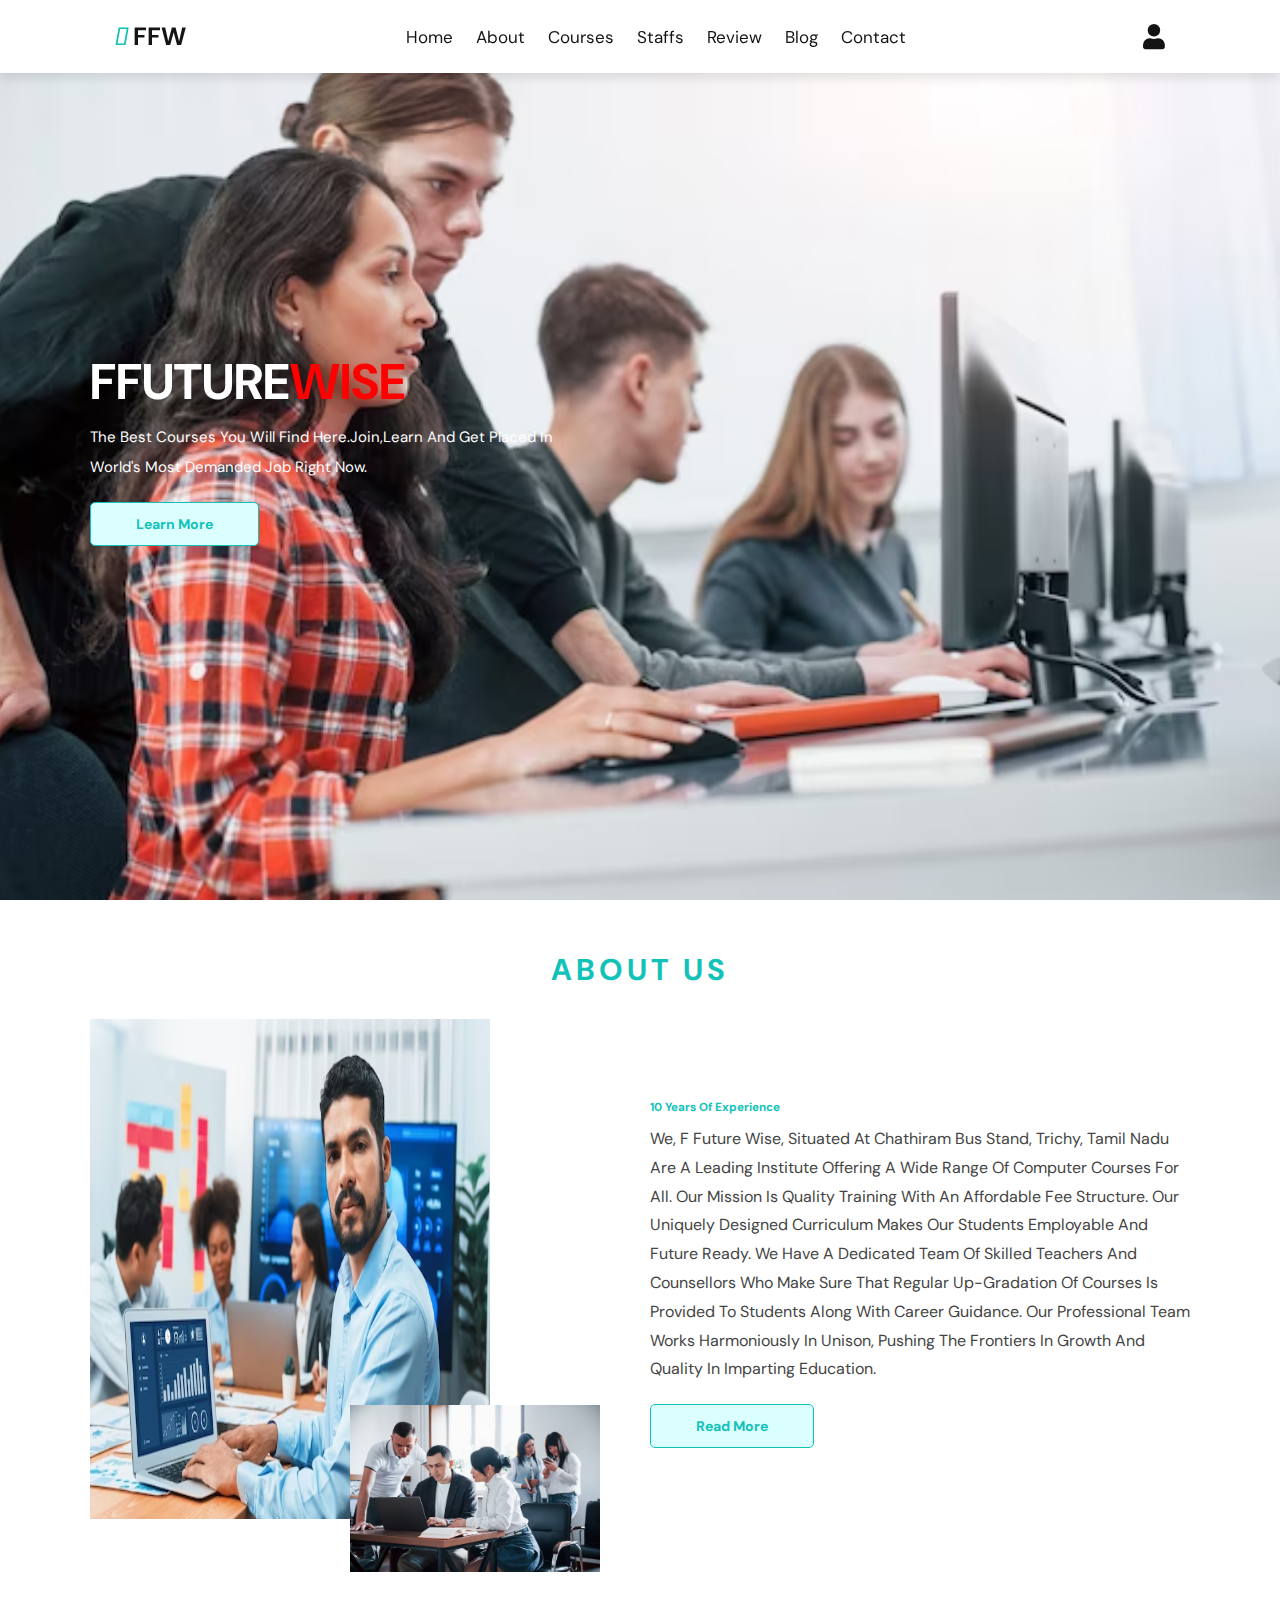
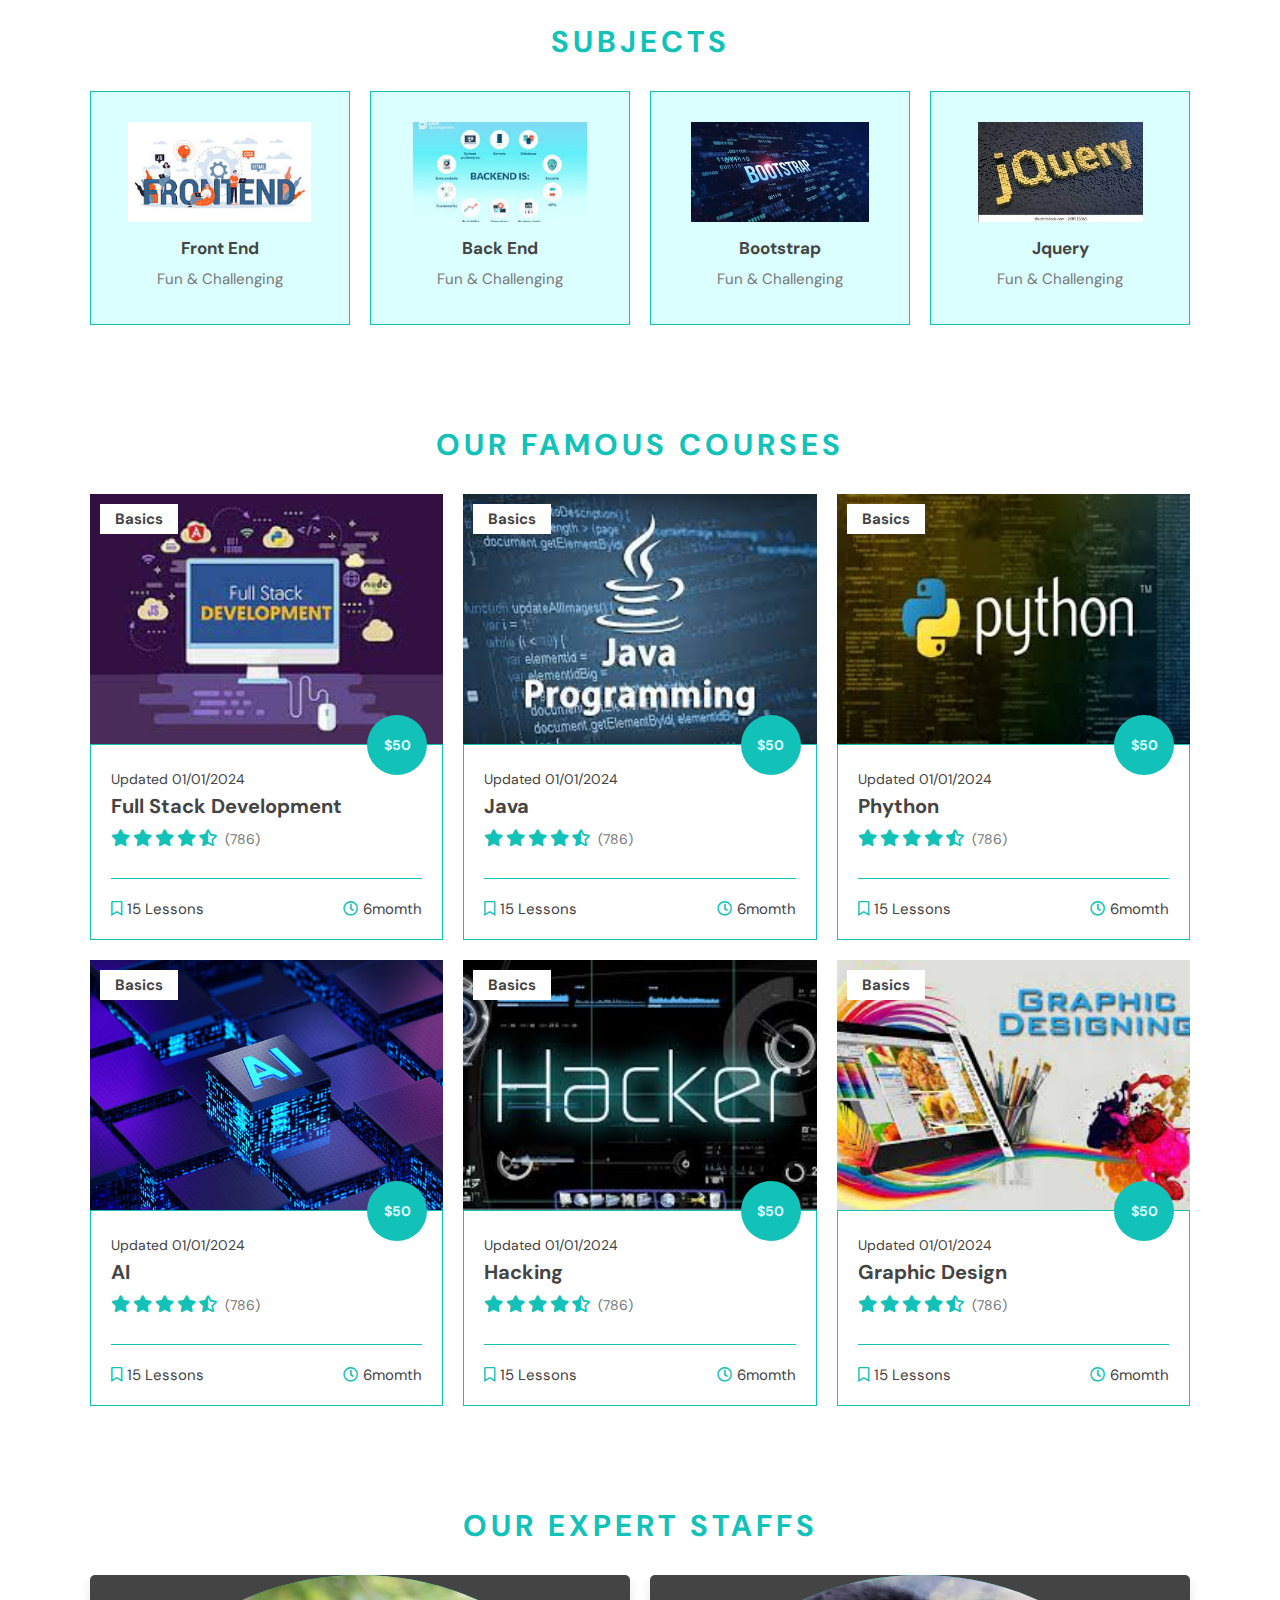
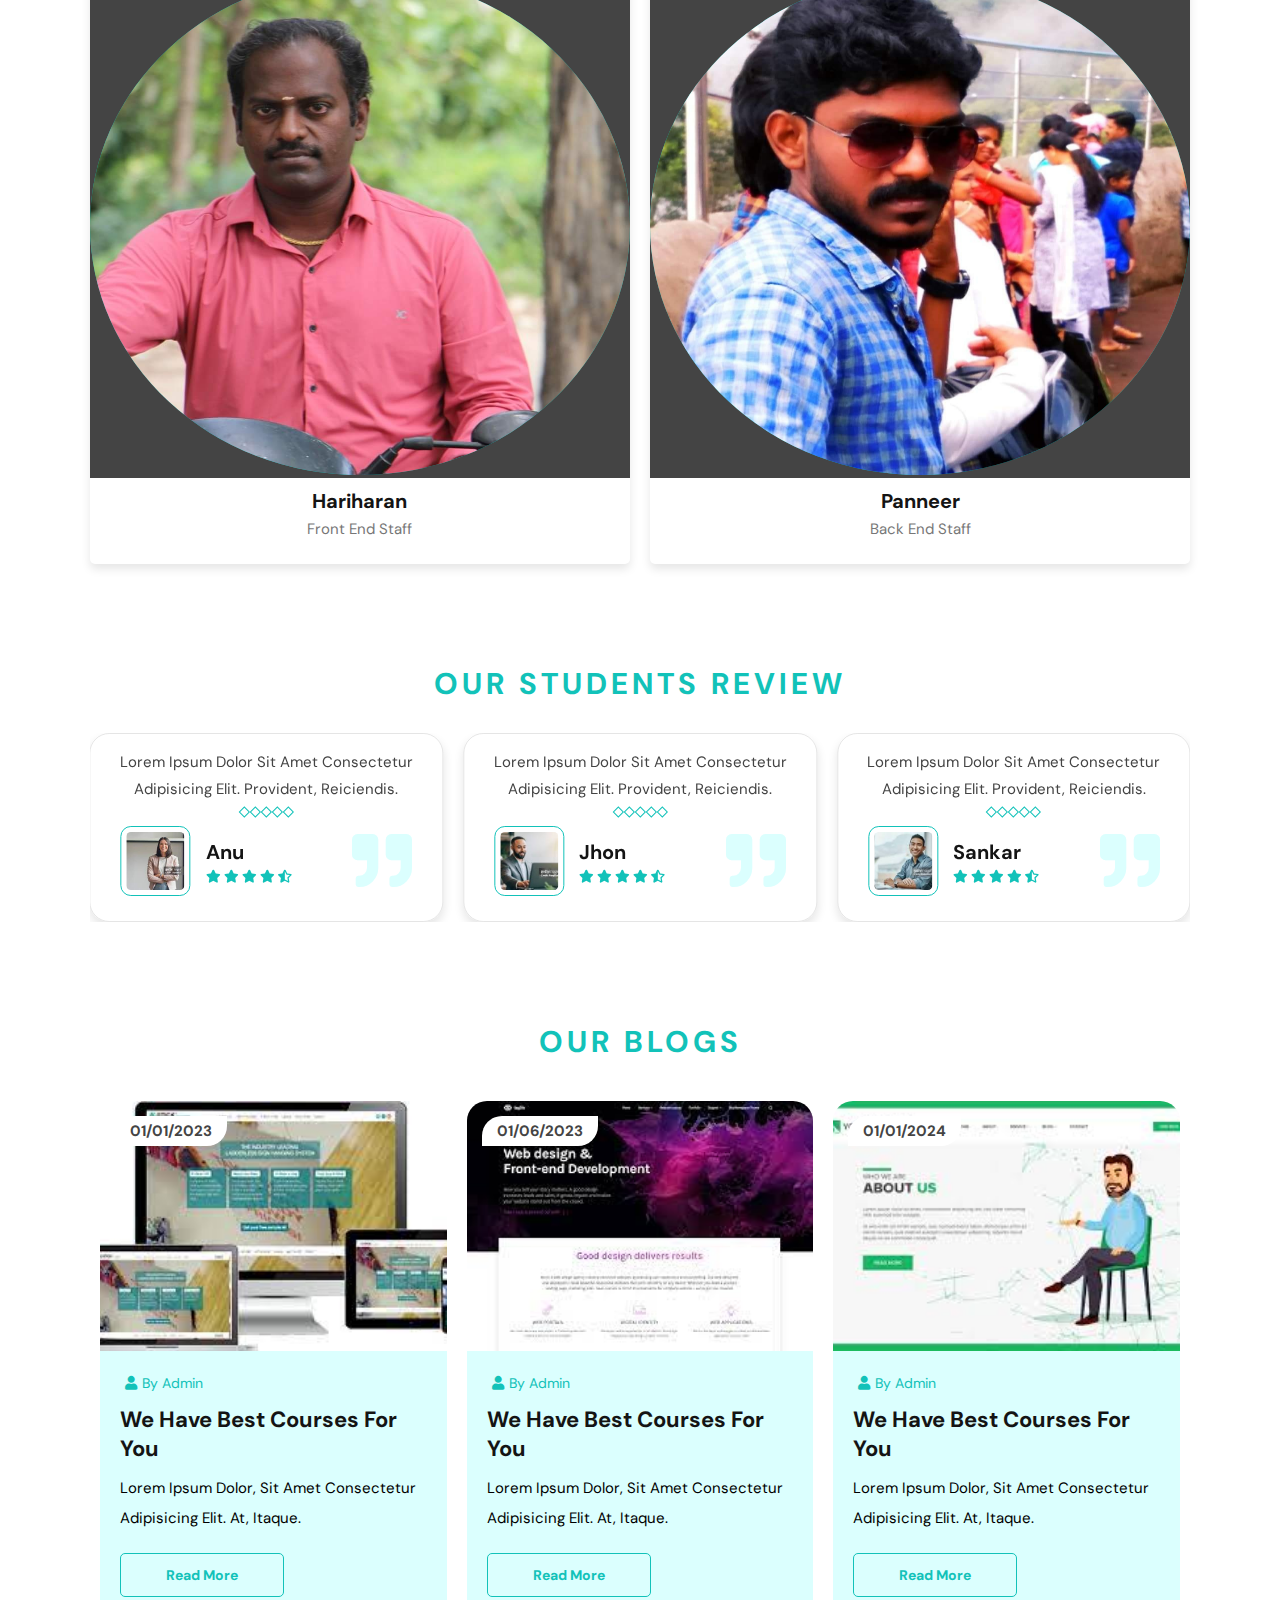
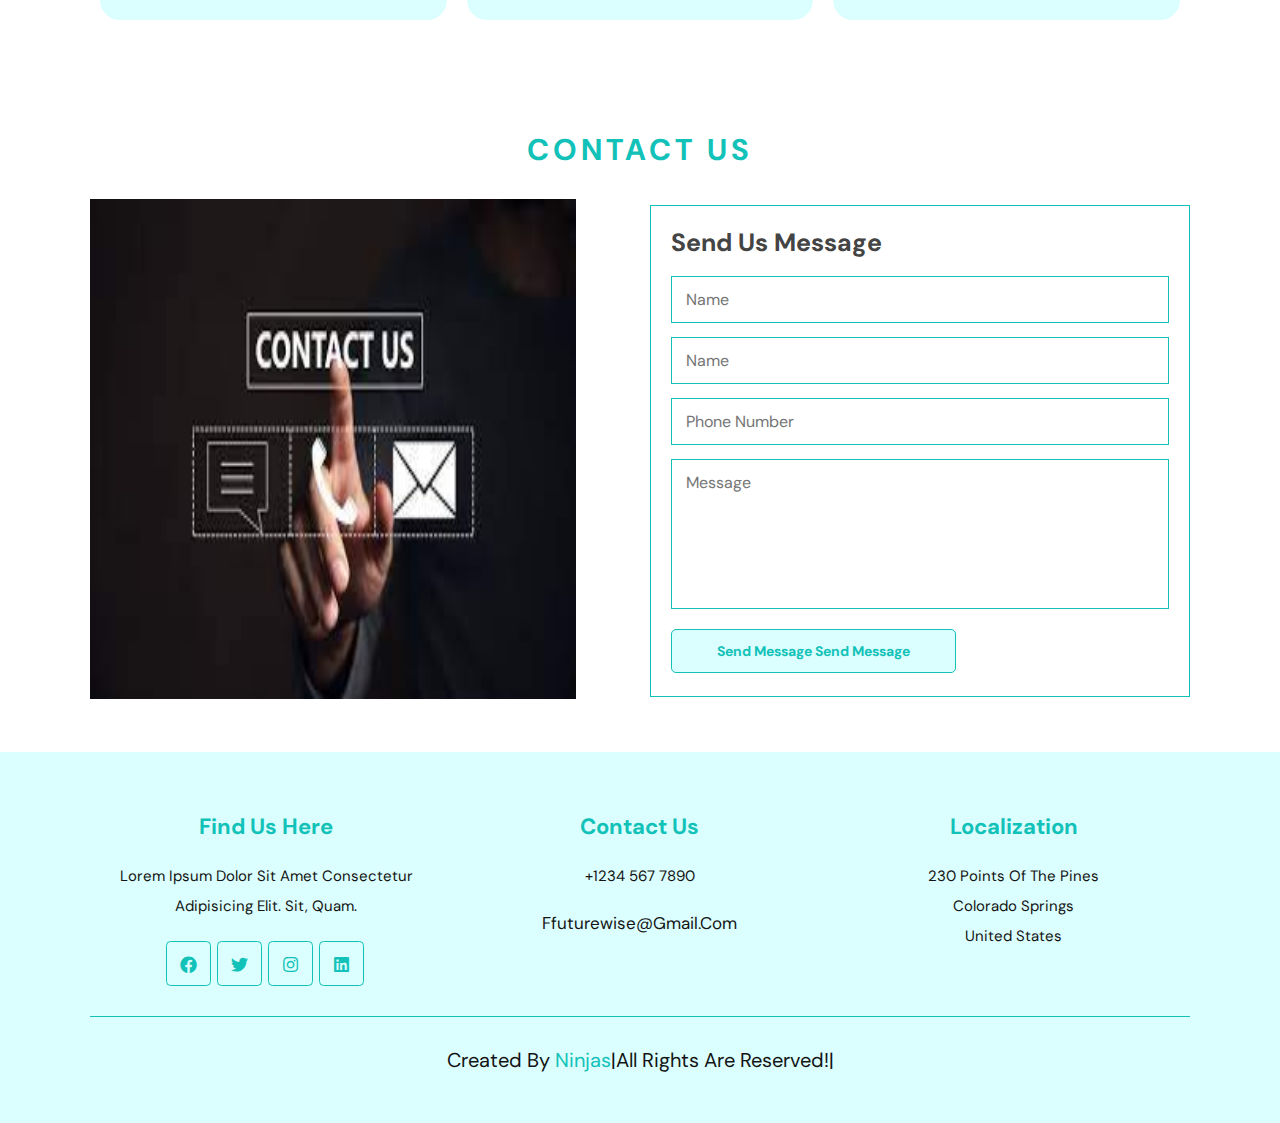
==== index.html @ f85cfe0d "ffw" ====
<!DOCTYPE html>
<html lang="en">
<head>
    <meta charset="UTF-8">
    <meta name="viewport" content="width=device-width, initial-scale=1.0">
    <title>FFUTUREWISE</title>
    <!-- fontawsome cdn link -->
    <link rel="stylesheet" href="https://cdnjs.cloudflare.com/ajax/libs/font-awesome/5.15.4/css/all.min.css">
    <link rel="stylesheet" href="https://unpkg.com/swiper/swiper-bundle.min.css">

    <link rel="stylesheet" href="style.css">
</head>
<body>
       <!-- header -->

      
       <header class="header">

         
        <a href="#" class="logo"><i class="fa-solid fa-laptop-code"></i>FFW</a>
        
        <nav class="navbar">
            <a href="#home" class="hover-underline">Home</a>
            <a href="#about" class="hover-underline">About</a>
            <a href="#courses" class="hover-underline" >Courses</a>
            <a href="#teacher" class="hover-underline">Staffs</a>
            <a href="#review" class="hover-underline">Review</a>
            <a href="#blog" class="hover-underline">Blog</a>
            <a href="#contact" class="hover-underline">Contact</a>
        </nav>

        <div class="icons">
            <div id="login-btn" class="fas fa-user"></div>
            <div id="menu-btn" class="fas fa-bars"></div>
        </div>

        <!-- login form -->

        <form action="" class="login-form">
            <h3>Login Form</h3>
            <input type="email" placeholder="Enter Your Email" class="box">
            <input type="Password" placeholder="Enter Your Password" class="box">
            <div class="remember">
                 <input type="checkbox" name="" id="remember">
                <label for="remember-me">Remember-Me</label>
            </div>
            <a href="#" class="btn">
                <span class="text text-1">Login now</span>
                <span class="text text-2" aria-hidden="true">Login now</span>
            </a>
        </form>
       </header>
       

       <!-- home -->
       <section class="home" id="home">
                  
       
          
        <div class="content">
        
                
            <h3>FFUTURE<Span style="color: red;">WISE</Span></h3>
            <p>The best courses you will find here.Join,learn and get placed in world's most demanded job right now.</p>
            <a href="#" class="btn">
                <span class="text text-1">Learn more</span>
                <span class="text text-2" aria-hidden="true">Learn more</span>
            </a>
        </div>

       </section>
       

          <!-- about -->

          <section class="about" id="about">

            <h1 class="heading">About us</h1>

            <div class="container">

                <figure class="about-image">
                    <img src="IMAGES/img-1.avif" alt="" height="500" class="img1">
                    <img src="IMAGES/img-2.avif" alt="" class="about-img">
                </figure>

                <div class="about-content">
                    <h3>10 years of experience</h3>
                    <p>We, F Future Wise, situated at Chathiram Bus Stand, Trichy, Tamil Nadu are a leading institute offering a wide range of computer courses for all. Our mission is quality training with an affordable fee structure. Our uniquely designed curriculum makes our students employable and future ready. We have a dedicated team of skilled teachers and counsellors who make sure that regular up-gradation of courses is provided to students along with career guidance. Our professional team works harmoniously in unison, pushing the frontiers in growth and quality in imparting education.</p>
                    <!-- <p>Lorem ipsum dolor sit amet, consectetur adipisicing elit. Ab doloremque soluta tenetur cumque expedita nam labore quia modi cum explicabo.</p> -->
                    <!-- <p>Lorem ipsum, dolor sit amet consectetur adipisicing elit. Error fugit vero iusto quidem accusamus nulla facilis, perspiciatis voluptatem animi ducimus.</p> -->
                    
                    <a href="#" class="btn">
                        <span class="text text-1">Read more</span>
                        <span class="text text-2" aria-hidden="true">Read more</span>
                    </a>
                </div>
            </div>
          </section>

          <!-- subject -->
          <section class="subjects">

            <h1 class="heading">Subjects</h1>

            <div class="box-container">
                <div class="box">
                    <img src="IMAGES/front.jpg" alt="">
                    <h3>Front end</h3>
                    <p>Fun & challenging</p>
                </div>

                <div class="box">
                    <img src="IMAGES/back.jpg" alt="">
                    <h3>Back end</h3>
                    <p>Fun & challenging</p>
                </div>

                <div class="box">
                    <img src="IMAGES/bs.jpg" alt="">
                    <h3>Bootstrap</h3>
                    <p>Fun & challenging</p>
                </div>

                <div class="box">
                    <img src="IMAGES/jq.jpg" alt="">
                    <h3>Jquery</h3>
                    <p>Fun & challenging</p>
                </div>
            </div>
          </section>
          <!-- COURSES -->

          <section class="courses" id="courses">
            <h1 class="heading">Our famous courses</h1>

            <div class="box-container">
                <div class="box">
                    <div class="image shine">
                        <img src="IMAGES/full.jpg" alt="">
                        <h3>Basics</h3>
                    </div>
                    <div class="content">
                        <h4>$50</h4>
                        <p>Updated 01/01/2024</p>
                        <h3>Full stack development</h3>
                        <div class="stars">
                            <i class="fas fa-star"></i>
                            <i class="fas fa-star"></i>
                            <i class="fas fa-star"></i>
                            <i class="fas fa-star"></i>
                            <i class="fas fa-star-half-alt"></i>
                            <span>(786)</span>
                        </div>
                        <div class="icons">
                            <span><i class="far fa-bookmark"></i>15 lessons</span>
                            <span><i class="far fa-clock"></i>6momth </span>
                        </div>
                    </div>
                </div>

                <div class="box">
                    <div class="image shine">
                        <img src="IMAGES/java.jpg" alt="">
                        <h3>Basics</h3>
                    </div>
                    <div class="content">
                        <h4>$50</h4>
                        <p>Updated 01/01/2024</p>
                        <h3>Java</h3>
                        <div class="stars">
                            <i class="fas fa-star"></i>
                            <i class="fas fa-star"></i>
                            <i class="fas fa-star"></i>
                            <i class="fas fa-star"></i>
                            <i class="fas fa-star-half-alt"></i>
                            <span>(786)</span>
                        </div>
                        <div class="icons">
                            <span><i class="far fa-bookmark"></i>15 lessons</span>
                            <span><i class="far fa-clock"></i>6momth </span>
                        </div>
                    </div>
                </div>

                <div class="box">
                    <div class="image shine">
                        <img src="IMAGES/phython.jpg" alt="">
                        <h3>Basics</h3>
                    </div>
                    <div class="content">
                        <h4>$50</h4>
                        <p>Updated 01/01/2024</p>
                        <h3>Phython</h3>
                        <div class="stars">
                            <i class="fas fa-star"></i>
                            <i class="fas fa-star"></i>
                            <i class="fas fa-star"></i>
                            <i class="fas fa-star"></i>
                            <i class="fas fa-star-half-alt"></i>
                            <span>(786)</span>
                        </div>
                        <div class="icons">
                            <span><i class="far fa-bookmark"></i>15 lessons</span>
                            <span><i class="far fa-clock"></i>6momth </span>
                        </div>
                    </div>
                </div>

                <div class="box">
                    <div class="image shine">
                        <img src="IMAGES/AI.jpg" alt="">
                        <h3>Basics</h3>
                    </div>
                    <div class="content">
                        <h4>$50</h4>
                        <p>Updated 01/01/2024</p>
                        <h3>AI</h3>
                        <div class="stars">
                            <i class="fas fa-star"></i>
                            <i class="fas fa-star"></i>
                            <i class="fas fa-star"></i>
                            <i class="fas fa-star"></i>
                            <i class="fas fa-star-half-alt"></i>
                            <span>(786)</span>
                        </div>
                        <div class="icons">
                            <span><i class="far fa-bookmark"></i>15 lessons</span>
                            <span><i class="far fa-clock"></i>6momth </span>
                        </div>
                    </div>
                </div>

                <div class="box">
                    <div class="image shine">
                        <img src="IMAGES/hack.jpg" alt="">
                        <h3>Basics</h3>
                    </div>
                    <div class="content">
                        <h4>$50</h4>
                        <p>Updated 01/01/2024</p>
                        <h3>Hacking</h3>
                        <div class="stars">
                            <i class="fas fa-star"></i>
                            <i class="fas fa-star"></i>
                            <i class="fas fa-star"></i>
                            <i class="fas fa-star"></i>
                            <i class="fas fa-star-half-alt"></i>
                            <span>(786)</span>
                        </div>
                        <div class="icons">
                            <span><i class="far fa-bookmark"></i>15 lessons</span>
                            <span><i class="far fa-clock"></i>6momth </span>
                        </div>
                    </div>
                </div>

                <div class="box">
                    <div class="image shine">
                        <img src="IMAGES/graphic.jpg" alt="">
                        <h3>Basics</h3>
                    </div>
                    <div class="content">
                        <h4>$50</h4>
                        <p>Updated 01/01/2024</p>
                        <h3>Graphic design</h3>
                        <div class="stars">
                            <i class="fas fa-star"></i>
                            <i class="fas fa-star"></i>
                            <i class="fas fa-star"></i>
                            <i class="fas fa-star"></i>
                            <i class="fas fa-star-half-alt"></i>
                            <span>(786)</span>
                        </div>
                        <div class="icons">
                            <span><i class="far fa-bookmark"></i>15 lessons</span>
                            <span><i class="far fa-clock"></i>6momth </span>
                        </div>
                    </div> 
                </div>
            </div>
          </section>

          <!-- staffs -->
          <section class="teacher" id="teacher">

            <h1 class="heading">Our expert staffs</h1>

            <div class="box-container">

                <div class="box">
                    <div class="image">
                        <img src="IMAGES/sir-1.jpg" alt="">
                        <div class="share">
                            <a href="#" class="fab fa-facebook"></a>
                            <a href="#" class="fab fa-twitter"></a>
                            <a href="#" class="fab fa-instagram"></a>
                        </div>
                    </div>
                    <div class="content">
                        <h1>Hariharan</h1>
                        <span>Front end staff</span>
                    </div>
                </div>

                <div class="box">
                    <div class="image">
                        <img src="IMAGES/sir-2.jpg" alt="">
                        <div class="share">
                            <a href="#" class="fab fa-facebook"></a>
                            <a href="#" class="fab fa-twitter"></a>
                            <a href="#" class="fab fa-instagram"></a>
                        </div>
                    </div>
                    <div class="content">
                        <h1>Panneer</h1>
                        <span>Back end staff</span>
                    </div>
                </div>
            </div>
          </section>

          <!-- review -->

          <section class="review" id="review">

            <h1 class="heading">Our students review</h1>

              <div class="swiper review-slider">

                <div class="swiper-wrapper">
                    <div class="swiper-slide slide">
                        <p>Lorem ipsum dolor sit amet consectetur adipisicing elit. Provident, reiciendis.</p>
                        <div class="wrapper">
                            <div class="separator"></div>
                            <div class="separator"></div>
                            <div class="separator"></div>
                            <div class="separator"></div>
                            <div class="separator"></div>
                        </div>
                        <i class="fas fa-quote-right"></i>
                        <div class="user">
                            <img src="IMAGES/m1.jpg" alt="">
                            <div class="user-info">
                                <h3>Jhon</h3>
                                <div class="stars">
                                    <i class="fas fa-star"></i>
                                    <i class="fas fa-star"></i>
                                    <i class="fas fa-star"></i>
                                    <i class="fas fa-star"></i>
                                    <i class="fas fa-star-half-alt"></i>
                                </div>
                            </div>
                        </div>
                    </div>

                    <div class="swiper-slide slide">
                        <p>Lorem ipsum dolor sit amet consectetur adipisicing elit. Provident, reiciendis.</p>
                        <div class="wrapper">
                            <div class="separator"></div>
                            <div class="separator"></div>
                            <div class="separator"></div>
                            <div class="separator"></div>
                            <div class="separator"></div>
                        </div>
                        <i class="fas fa-quote-right"></i>
                        <div class="user">
                            <img src="IMAGES/m2.jpg" alt="">
                            <div class="user-info">
                                <h3>Sankar</h3>
                                <div class="stars">
                                    <i class="fas fa-star"></i>
                                    <i class="fas fa-star"></i>
                                    <i class="fas fa-star"></i>
                                    <i class="fas fa-star"></i>
                                    <i class="fas fa-star-half-alt"></i>
                                </div>
                            </div>
                        </div>
                    </div>

                    <div class="swiper-slide slide">
                        <p>Lorem ipsum dolor sit amet consectetur adipisicing elit. Provident, reiciendis.</p>
                        <div class="wrapper">
                            <div class="separator"></div>
                            <div class="separator"></div>
                            <div class="separator"></div>
                            <div class="separator"></div>
                            <div class="separator"></div>
                        </div>
                        <i class="fas fa-quote-right"></i>
                        <div class="user">
                            <img src="IMAGES/m3.jpg" alt="">
                            <div class="user-info">
                                <h3>Madhu</h3>
                                <div class="stars">
                                    <i class="fas fa-star"></i>
                                    <i class="fas fa-star"></i>
                                    <i class="fas fa-star"></i>
                                    <i class="fas fa-star"></i>
                                    <i class="fas fa-star-half-alt"></i>
                                </div>
                            </div>
                        </div>
                    </div>

                    <div class="swiper-slide slide">
                        <p>Lorem ipsum dolor sit amet consectetur adipisicing elit. Provident, reiciendis.</p>
                        <div class="wrapper">
                            <div class="separator"></div>
                            <div class="separator"></div>
                            <div class="separator"></div>
                            <div class="separator"></div>
                            <div class="separator"></div>
                        </div>
                        <i class="fas fa-quote-right"></i>
                        <div class="user">
                            <img src="IMAGES/m4.jpg" alt="">
                            <div class="user-info">
                                <h3>Kesavan</h3>
                                <div class="stars">
                                    <i class="fas fa-star"></i>
                                    <i class="fas fa-star"></i>
                                    <i class="fas fa-star"></i>
                                    <i class="fas fa-star"></i>
                                    <i class="fas fa-star-half-alt"></i>
                                </div>
                            </div>
                        </div>
                    </div>

                    <div class="swiper-slide slide">
                        <p>Lorem ipsum dolor sit amet consectetur adipisicing elit. Provident, reiciendis.</p>
                        <div class="wrapper">
                            <div class="separator"></div>
                            <div class="separator"></div>
                            <div class="separator"></div>
                            <div class="separator"></div>
                            <div class="separator"></div>
                        </div>
                        <i class="fas fa-quote-right"></i>
                        <div class="user">
                            <img src="IMAGES/m5.jpg" alt="">
                            <div class="user-info">
                                <h3>Srimathi</h3>
                                <div class="stars">
                                    <i class="fas fa-star"></i>
                                    <i class="fas fa-star"></i>
                                    <i class="fas fa-star"></i>
                                    <i class="fas fa-star"></i>
                                    <i class="fas fa-star-half-alt"></i>
                                </div>
                            </div>
                        </div>
                    </div>

                    <div class="swiper-slide slide">
                        <p>Lorem ipsum dolor sit amet consectetur adipisicing elit. Provident, reiciendis.</p>
                        <div class="wrapper">
                            <div class="separator"></div>
                            <div class="separator"></div>
                            <div class="separator"></div>
                            <div class="separator"></div>
                            <div class="separator"></div>
                        </div>
                        <i class="fas fa-quote-right"></i>
                        <div class="user">
                            <img src="IMAGES/m6.jpg" alt="">
                            <div class="user-info">
                                <h3>Anu</h3>
                                <div class="stars">
                                    <i class="fas fa-star"></i>
                                    <i class="fas fa-star"></i>
                                    <i class="fas fa-star"></i>
                                    <i class="fas fa-star"></i>
                                    <i class="fas fa-star-half-alt"></i>
                                </div>
                            </div>
                        </div>
                    </div>
                </div>
              </div>
          </section>

          <!-- blog -->

          <section class="blog" id="blog">

            <h1 class="heading">Our blogs</h1>

            <div class="box-container">
                <div class="box">
                    <div class="image shine">
                        <img src="IMAGES/p1.jpg" alt="">
                        <h3>01/01/2023</h3>
                    </div>
                    <div class="content">
                        <div class="icons">
                            <a href="#"><i class="fas fa-user"></i>By admin</a>
                        </div>
                        <h3>We have best courses for you</h3>
                        <p>Lorem ipsum dolor, sit amet consectetur adipisicing elit. At, itaque.</p>
                        <a href="#" class="btn">
                            <span class="text text-1">Read more</span>
                            <span class="text text-2" aria-hidden="true">Read more</span>
                        </a>
                    </div>
                </div>

                <div class="box">
                    <div class="image shine">
                        <img src="IMAGES/p2.jpg" alt="">
                        <h3>01/06/2023</h3>
                    </div>
                    <div class="content">
                        <div class="icons">
                            <a href="#"><i class="fas fa-user"></i>By admin</a>
                        </div>
                        <h3>We have best courses for you</h3>
                        <p>Lorem ipsum dolor, sit amet consectetur adipisicing elit. At, itaque.</p>
                        <a href="#" class="btn">
                            <span class="text text-1">Read more</span>
                            <span class="text text-2" aria-hidden="true">Read more</span>
                        </a>
                    </div>
                </div>

                <div class="box">
                    <div class="image shine">
                        <img src="IMAGES/p3.jpg" alt="">
                        <h3>01/01/2024</h3>
                    </div>
                    <div class="content">
                        <div class="icons">
                            <a href="#"><i class="fas fa-user"></i>By admin</a>
                        </div>
                        <h3>We have best courses for you</h3>
                        <p>Lorem ipsum dolor, sit amet consectetur adipisicing elit. At, itaque.</p>
                        <a href="#" class="btn">
                            <span class="text text-1">Read more</span>
                            <span class="text text-2" aria-hidden="true">Read more</span>
                        </a>
                    </div>
                </div>
            </div>
          </section>

             <!-- contact -->

             <section class="contact" id="contact">

                <h1 class="heading">Contact us</h1>

                <div class="row">
                    <div class="image">
                        <img src="IMAGES/contact.jpg" alt="">
                    </div>
                    <form action="">
                        <h3>send us message</h3>
                        <input type="text" placeholder="name" class="box">
                        <input type="email" placeholder="name" class="box">
                        <input type="number" placeholder="phone number" class="box">
                        <textarea placeholder="message" class="box" cols="30" rows="10"></textarea>
                        <a href="#" class="btn">
                            <span class="text text-1">send message</span>
                            <span class="text text-1" aria-hidden="true">send message</span>
                        </a>
                    </form>
                </div>
             </section>

             <!-- footer -->

             <section class="footer">

                <div class="box-container">

                    <div class="box">
                        <h3>Find us here</h3>
                        <p>Lorem ipsum dolor sit amet consectetur adipisicing elit. Sit, quam.</p>
                        <div class="share">
                            <a href="#" class="fab fa-facebook"></a>
                            <a href="#" class="fab fa-twitter"></a>
                            <a href="#" class="fab fa-instagram"></a>
                            <a href="#" class="fab fa-linkedin"></a>
                        </div>
                    </div>

                    <div class="box">
                        <h3>Contact us</h3>
                        <p>+1234 567 7890</p>
                        <a href="#" class="link">ffuturewise@gmail.com</a>
                    </div>

                    <div class="box">
                        <h3>Localization</h3>
                        <p>230 points of the pines <br>
                        colorado springs <br>
                    united states</p>
                    </div>
                </div>

                <div class="credit">created by <span>ninjas</span>|all rights are reserved!|</div>
             </section>



    <script src="https://unpkg.com/swiper/swiper-bundle.min.js"></script>
    <script src="script.js"></script>
</body>
</html>
---- style.css ----
@import url("https://fonts.googleapis.com/css2?family=DM+Sans:wght@400;700&family=Forum&dispaly=swap");

:root{
    --primary-color: #12c2b9;
    --secondary:#dbfffe;
    --black:#141414;
    --white:#fff;
    --box-shadow: 0 .5rem 1rem rgba(0,0,0,0.1);
}

*{
    font-family: 'DM Sans' , sans-serif;
    margin: 0;
    padding: 0;
    box-sizing: border-box;
    outline: none;
    border: none;
    text-decoration: none;
    text-transform: capitalize;
    transition: all .2s linear;
}

html{
    font-size: 62.5%;
    overflow-x: hidden;
    scroll-padding-top: 9rem;
    scroll-behavior: smooth;
}

html::-webkit-scrollbar{
    width: 1rem ;
}

html::-webkit-scrollbar-track{
    background: transparent;
}

html::-webkit-scrollbar-thumb{
    background: var(--primary-color);
}

section{
    padding: 5rem 7%;
}

.heading{
    position: relative;
    color: var(--primary-color);
    font-size: 3rem;
    font-weight: 700;
    text-transform: uppercase;
    letter-spacing: .4rem;
    text-align: center;
    margin-bottom: 3rem;
}

.heading::after{
    /* content: url(IMAGES/line.png); */
    display: block;
    width: 5rem;
    margin-inline: auto;
    margin-top: -1rem;
}

.btn{
    position: relative;
    display: inline-block;
    margin-top: 1rem;
    color: var(--primary-color);
    font-size: 1.4rem;
    font-weight: 700;
    text-transform: uppercase;
    max-width: max-content;
    border: .1rem solid var(--primary-color);
    background: var(--secondary);
    padding: 1.2rem 4.5rem;
    overflow: hidden;
    z-index: 1;
    border-radius: .5rem;
}

.btn::before{
    content: "";
    position: absolute;
    bottom: 100%;
    left: 50%;
    transform: translateX(-50%);
    width: 200%;
    height: 200%;
    border-radius: 50%;
    background-color: var(--primary-color);
    transition: 500ms ease;
    z-index: -1;
}

.btn .text{
    transition: 250ms ease;
}

.btn .text-2{
    position: absolute;
    top: 100%;
    left: 50%;
    transform: translateX(-50%);
    min-width: max-content;
    color: var(--secondary);
}

.btn:is(:hover, :focus-visible)::before{
   bottom: -50%;
}
.btn:is(:hover, :focus-visible) .text-1{
    transform: translateY(-4rem);
}

.btn:is(:hover, :focus-visible) .text-2{
    top: 50%;
    transform: translate(-50%, -50%);
}

.shine{
    position: relative;
}

.shine::after{
    content: "";
    position: absolute;
    top: 0;
    left: 0;
    width: 50%;
    height: 100%;
    background-image: linear-gradient(to right, transparent 0%, #fff6 100%);
    transform: skewX(-0.08turn) translateX(-180%);
}

.shine:is(:hover, :focus-within)::after{
    transform: skewX(-0.08turn) translateX(275%);
    transition: 1000ms ease;
}


/* header */

.header{
    position: fixed;
    top: 0;
    right: 0;
    left: 0;
    z-index: 1000;
    background: var(--white);
    box-shadow: var(--box-shadow);
    display: flex;
    justify-content: space-between;
    align-items: center;
    padding: 2rem 9%;
}

.header .logo{
    font-size: 2.5rem;
    font-weight: bolder;
    color: var(--black);
}

.header .logo i{
  color:var(--primary-color);
  padding-right: .5rem;  
}

.header .navbar a{
    font-size: 1.7rem;
    color: var(--black);
    margin: 0 1rem;
    padding-block: 1rem;
}

.header .navbar a:hover{
    color: var(--primary-color);
}

.header .navbar .hover-underline{
    position: relative;
    max-width: max-content;
}

.header .navbar .hover-underline::after{
    content: '';
    position: absolute;
    left: 0;
    bottom: 0;
    width: 100%;
    height: .5rem;
    border-block: .1rem solid var(--primary-color);
    transform: scaleX(0.2);
    opacity: 0;
    transition: 500ms ease;
}

.header .navbar .hover-underline:is(:hover, :focus-visible)::after
{
    transform: scaleX(1);
    opacity: 1;
}

.header .icons div{
    font-size: 2.5rem;
    margin-left: 1.7rem;
     color: var(--black);
    cursor: pointer;
}

.header .icons div:hover{
    color: var(--primary-color);
}

#menu-btn{
    display: none;
}

.header .login-form{
    position: absolute;
    top: 115%;
    right: -105%;
    background: var(--white);
    box-shadow: .5rem;
    width: 35rem;
    box-shadow: var(--box-shadow);
    padding: 2rem;
}

.header .login-form.active{
    right: 2rem;
    transition: .4s linear;
}

.header .login-form h3{
    font-size: 2.2rem;
    color: var(--black);
    text-align: center;
    margin-bottom: .7rem;
}

.header .login-form .box{
    font-size: 1.5rem;
    margin: .7rem 0;
    border: .1rem solid rgba(0, 0, 0, 0.1);
    padding: 1rem 1.2rem;
    color: var(--black);
    text-transform: none;
    width: 100%;
}

.header .login-form .remember{
    display: flex;
    align-items: center;
    gap: .5rem;
    margin: .7rem 0;
}

.header .login-form .remember label{
    font-size: 1.5rem;
    color: var(--black);
    cursor: pointer;
}
.banner{
    z-index: -10;
}
/* home */

.home{
    min-height: 100vh;
    display: flex;
    align-items: center;
    background: url('IMAGES/TRAINE.avif') no-repeat;
    background-size: cover;
    background-position: center;
}

.home .content{
    max-width: 50rem;
}

.home .content h3{
    font-size: 5rem;
    color: var(--white);
    line-height: 1.2;
}

.home .content p{
    font-size: 1.5rem;
    line-height: 2;
    color: var(--white);
    padding: 1rem 0;
}

/* about */

.about .container{
    display: flex;
    flex-wrap: wrap;
}
 
.about .container .about-image{
    position: relative;
    flex: 1 1 40rem;
}

.about .container .about-image img{
    width: 80%;
}

.about .container .about-image .about-img{
    position: absolute;
    bottom: -10rem;
    right: -1rem;
    width: 25rem;
    padding-block: 5rem;
}

.about .container .about-content{
    flex: 1 1 50rem;
    padding-left: 6rem;
    padding-top: 8rem;
}

.about .container .about-content h3{
    font-size: 3re;
    color: var(--primary-color);
}

.about .container .about-content p{
    font-size: 1.6rem;
    color: #444;
    padding: 1rem 0;
    line-height: 1.8;
}

/* courses */

.subjects .box-container{
    display: grid;
    grid-template-columns: repeat(auto-fit, minmax(25rem, 1fr));
    gap: 2rem;
}

.subjects .box-container .box{
    padding: 3rem 2rem;
    text-align: center;
    border: .1rem solid var(--primary-color);
    background: var(--secondary);
    cursor: pointer;
}

.subjects .box-container .box:hover{
    background: var(--primary-color);
}

.subjects .box-container .box img{
    height: 10rem;
    margin-bottom: .7rem;
}

.subjects .box-container .box h3{
    font-size: 1.7rem;
    color: #444;
    padding: .5rem 0;
    text-transform: capitalize;
}

.subjects .box-container .box:hover h3{
    color: #fff;
}

.subjects .box-container .box p{
    font-size: 1.5rem;
    line-height: 2;
    color: #777;
}

.subjects .box-container .box:hover p{
    color: #eee;
} 

/* courses */

.courses .box-container{
    display: grid;
    grid-template-columns: repeat(auto-fit, minmax(30rem, 1fr));
    gap: 2rem;
}

.courses .box-container .box .image{
    height: 25rem;
    overflow: hidden;
    position: relative;
}
.courses .box-container .box .image img{
    height: 100%;
    width: 100%;
    object-fit: cover;
}

.courses .box-container .box:hover .image img{
    transform: scale(1.1);
}

.courses .box-container .box .image h3{
    font-size: 1.5rem;
    color: #444;
    position: absolute;
    top: 1rem;
    left: 1rem;
    padding: .5rem 1.5rem;
    background: var(--white);
}

.courses .box-container .box .content{
    padding: 2rem;
    position: relative;
    border: 0.1rem solid var(--primary-color);
}

.courses .box-container .box .content h4{
    position: absolute;
    background: var(--primary-color);
    color: var(--secondary);
    top: -3rem;
    right: 1.5rem;
    width: 6rem;
    height: 6rem;
    line-height: 6rem;
    text-align: center;
    font-size: 1.4rem;
    border-radius: 50%;
}

.courses .box-container .box .content p{
    font-size: 1.4rem;
    color: #444;
    line-height: 2;
}

.courses .box-container .box .content h3{
    font-size: 2rem;
    color: #444;
}

.courses .box-container .box .content .stars{
    padding: 1rem 0;
}

.courses .box-container .box .content .stars i{
    font-size: 1.7rem;
    color: var(--primary-color);
}

.courses .box-container .box .content .stars span{
    font-size: 1.4rem;
    color: #777;
    margin-left: .5rem;
}

.courses .box-container .box .content .icons{
    display: flex;
    justify-content: space-between;
    align-items: center;
    margin-top: 2rem;
    padding-top: 2rem;
    border-top: 0.1rem solid var(--primary-color);
}

.courses .box-container .box .content .icons span{
    font-size: 1.5rem;
    color: #444;
}

.courses .box-container .box .content .icons span i{
    color: var(--primary-color);
    padding-right: .5rem;
}

/* staffs */

.teacher .box-container{
    display: grid;
    grid-template-columns: repeat(auto-fit, minmax(25rem, 1fr));
    gap: 2rem;
}

.teacher .box-container .box{
    background: var(--white);
    box-shadow: var(--box-shadow);
    border-radius: .5rem;
    position: relative;
    overflow: hidden;
    text-align: center;
}

.teacher .box-container .box .image{
    position: relative;
    overflow: hidden;
    background-color: #444;
}

.teacher .box-container .box .image img{
    background: var(--primary-color);
    width: 100%;
    height: 500px;
    border-radius: 50%;
}

.teacher .box-container .box:hover .image .share{
    bottom: 0;
}

.teacher .box-container .box .image .share{
    position: absolute;
    bottom: -10rem;
    left: 0;
    right: 0;
    padding: 2rem;
}

.teacher .box-container .box .image .share a{
   height: 4rem;
   width: 4rem;
   line-height: 4rem;
   font-size: 2rem;
   margin: 0 1rem;
   color: var(--secondary);
   background: var(--primary-color);
   border-radius: .5rem;
}

.teacher .box-container .box .image .share a:hover{
    color: var(--primary-color);
    background: var(--secondary);
}

.teacher .box-container .box .content{
    padding: 2rem;
    padding-top: 1rem;
    align-items: center;
}

.teacher .box-container .box .content h1{
  font-size: 2rem;
  color: var(--black);
}

.teacher .box-container .box .content span{
    font-size: 1.5rem;
    line-height: 2;
    color: #777;
}

/* review */

.review .slide{
    padding: 1.5rem;
    box-shadow: var(--box-shadow);
    border: 0.1rem solid rgba(0, 0, 0, 0.1);
    border-radius: 2rem;
    position: relative;
}

.review .slide p{
    font-size: 1.5rem;
    text-align: center;
    padding-bottom: .5rem;
    line-height: 1.8;
    color: #444;
}

.review .slide .wrapper{
    display: flex;
    justify-content: center;
    gap: .3rem;
}

.review .slide .wrapper .separator{
    width: .8rem;
    height: .8rem;
    border: .1rem solid var(--primary-color);
    transform: rotate(45deg);
    animation: rotate360 15s linear infinite;
}

.review .slide .wrapper img{
    width: 20px;
    height: 20px;
}

@keyframes rotate360{
    0%{
        transform: rotate(0);
    }
    100%{
        transform: rotate(1turn);
    }
}

.review .slide .fa-quote-right{
    position: absolute;
    bottom: 3rem;
    right: 3rem;
    font-size: 6rem;
    color: var(--secondary);
}

.review .slide .user{
    display: flex;
    align-items: center;
    gap: 1.5rem;
    padding: 1rem 1.5rem;
    border-radius: .5rem;
}

.review .slide .user img{
    height: 7rem;
    width: 7rem;
    border-radius: 15%;
    object-fit: cover;
    border: .1rem solid var(--primary-color);
    padding: .5rem;
}

.review .slide .user h3{
    font-size: 2rem;
    color: var(--black);
    padding-bottom: .5rem;
}

.review .slide .user .stars i{
    font-size: 1.3rem;
    color: var(--primary-color);
}


/* blog */

.blog .box-container{
    display: grid;
    grid-template-columns: repeat(auto-fit, minmax(30rem, 1fr));
    grid-template: 1.5rem;
}

.blog .box-container .box{
    /* box-shadow: var(--box-shadow); */
    border-radius: 2rem;
    padding: 1rem;
}

.blog .box-container .box .image{
    height: 25rem;
    width: 100%;
    overflow: hidden;
    position: relative;
    border-radius: 2rem 2rem 0 0;
}

.blog .box-container .box .image img{
    height: 100%;
    width: 100%;
    object-fit: cover;
}

.blog .box-container .box:hover .image img{
    transform: scale(1.1);
}

.blog .box-container .box .image h3{
    font-size: 1.5rem;
    color: #444;
    position: absolute;
    top: 1.5rem;
    left: 1.5rem;
    padding: .5rem 1.5rem;
    background: var(--white);
    border-radius: 2rem 0 2rem 0;
}

.blog .box-container .box .content{
    padding: 2rem 2rem;
    background: var(--secondary);
    border-radius: 0 0 2rem 2rem;
}

.blog .box-container .box .content .icons{
    margin-bottom: 1rem;
    color: var(--primary-color);
}

.blog .box-container .box .content .icons a{
    font-size: 1.4rem;
    color: var(--primary-color);
}

.blog .box-container .box .content .icons a i{
    padding: .5rem;
}

.blog .box-container .box .content h3{
    font-size: 2.2rem;
    color: var(--black);
}

.blog .box-container .box .content p{
    font-size: 1.5rem;
    counter-reset: var(--black);
    line-height: 2;
    padding: 1rem 0;
}

 /* contact */

 .contact .row{
    display: flex;
    flex-wrap: wrap;
    align-items: center;
    gap: 2rem;
 }

 .contact .row .image{
    flex: 1 1 40rem;
 }

 .contact .row .image img{
     width: 90%;
     height: 500px;
 }

 .contact .row form{
    flex: 1 1 40rem;
    border: 0.1rem solid var(--primary-color);
    padding: 2rem;
 }

 .contact .row form h3{
    font-size: 2.5rem;
    color: #444;
    padding-bottom: 1rem;
 }

 .contact .row form .box{
    width: 100%;
    font-size: 1.6rem;
    padding: 1.2rem 1.4rem;
    border: .1rem solid var(--primary-color);
    margin: .7rem 0;
 }

 .contact .row form .box:focus{
    color: var(--primary-color);
 }

 .contact .row form textarea{
    height: 15rem;
    resize: none;
 }

 /* footer */

 .footer{
    background: var(--secondary);
    text-align: center;
 }

 .footer .box-container{
    display: grid;
    grid-template-columns: repeat(auto-fit, minmax(25rem, 1fr));
    gap: 2rem;
 }

 .footer .box-container .box h3{
    font-size: 2.2rem;
    color: var(--primary-color);
    padding: 1rem 0;
 }

 .footer .box-container .box p{
    font-size: 1.5rem;
    color: var(--black);
    line-height: 2;
    padding: 1rem 0;
 }

 .footer .box-container .box .share{
    margin-top: 1rem;
 }

 .footer .box-container .box .share a{
    height: 4.5rem;
    width: 4.5rem;
    line-height: 4.5rem;
    border-radius: 10%;
    font-size: 1.7rem;
    border: .1rem solid var(--primary-color);
    color: var(--primary-color);
    margin-right: .3rem;
    text-align: center;
 }

 .footer .box-container .box .share a:hover{
    background: var(--primary-color);
 }

 .footer .box-container .box .link{
    font-size: 1.7rem;
    line-height: 2;
    color: var(--black);
    padding: .5rem 0;
    display: block;
 }

 .footer .box-container .box .link:hover{
    color: var(--primary-color);
    text-decoration: underline;
 }

 .footer .credit{
    font-size: 2rem;
    margin-top: 3rem;
    padding-top: 3rem;
    text-align: center;
    color: var(--black);
    border-top: .1rem solid var(--primary-color);
 }

 .footer .credit span{
    color: var(--primary-color);
 }

 /* media */

 @media (max-width:991px){

    html{
        font-size: 55%;
    }

    .header{
        padding: 2rem 4rem;
    }

    section{
        padding: 3rem 2rem;
    }
 }

 @media (max-width:768px){

    #menu-btn{
        display: inline-block;
    }

    .header .navbar{
        position: absolute;
        top: 110%;
        right: -110%;
        width: 30rem;
        box-shadow: var(--box-shadow);
        border-radius: .5rem;
        background: var(--white);
    }

    .header .navbar .active{
        right: 2rem;
        transition: .4s linear;
    }

    .header .navbar a{
        font-size: 2rem;
        margin: 1rem 2.5rem;
        display: block;
    }

    .home .content h3{
        font-size: 3rem;
    }

    .about .container .about-content{
        padding-left: 0;
    }
 }

 @media (max-width:450px){
    html{
        font-size: 50%;
    }
 }
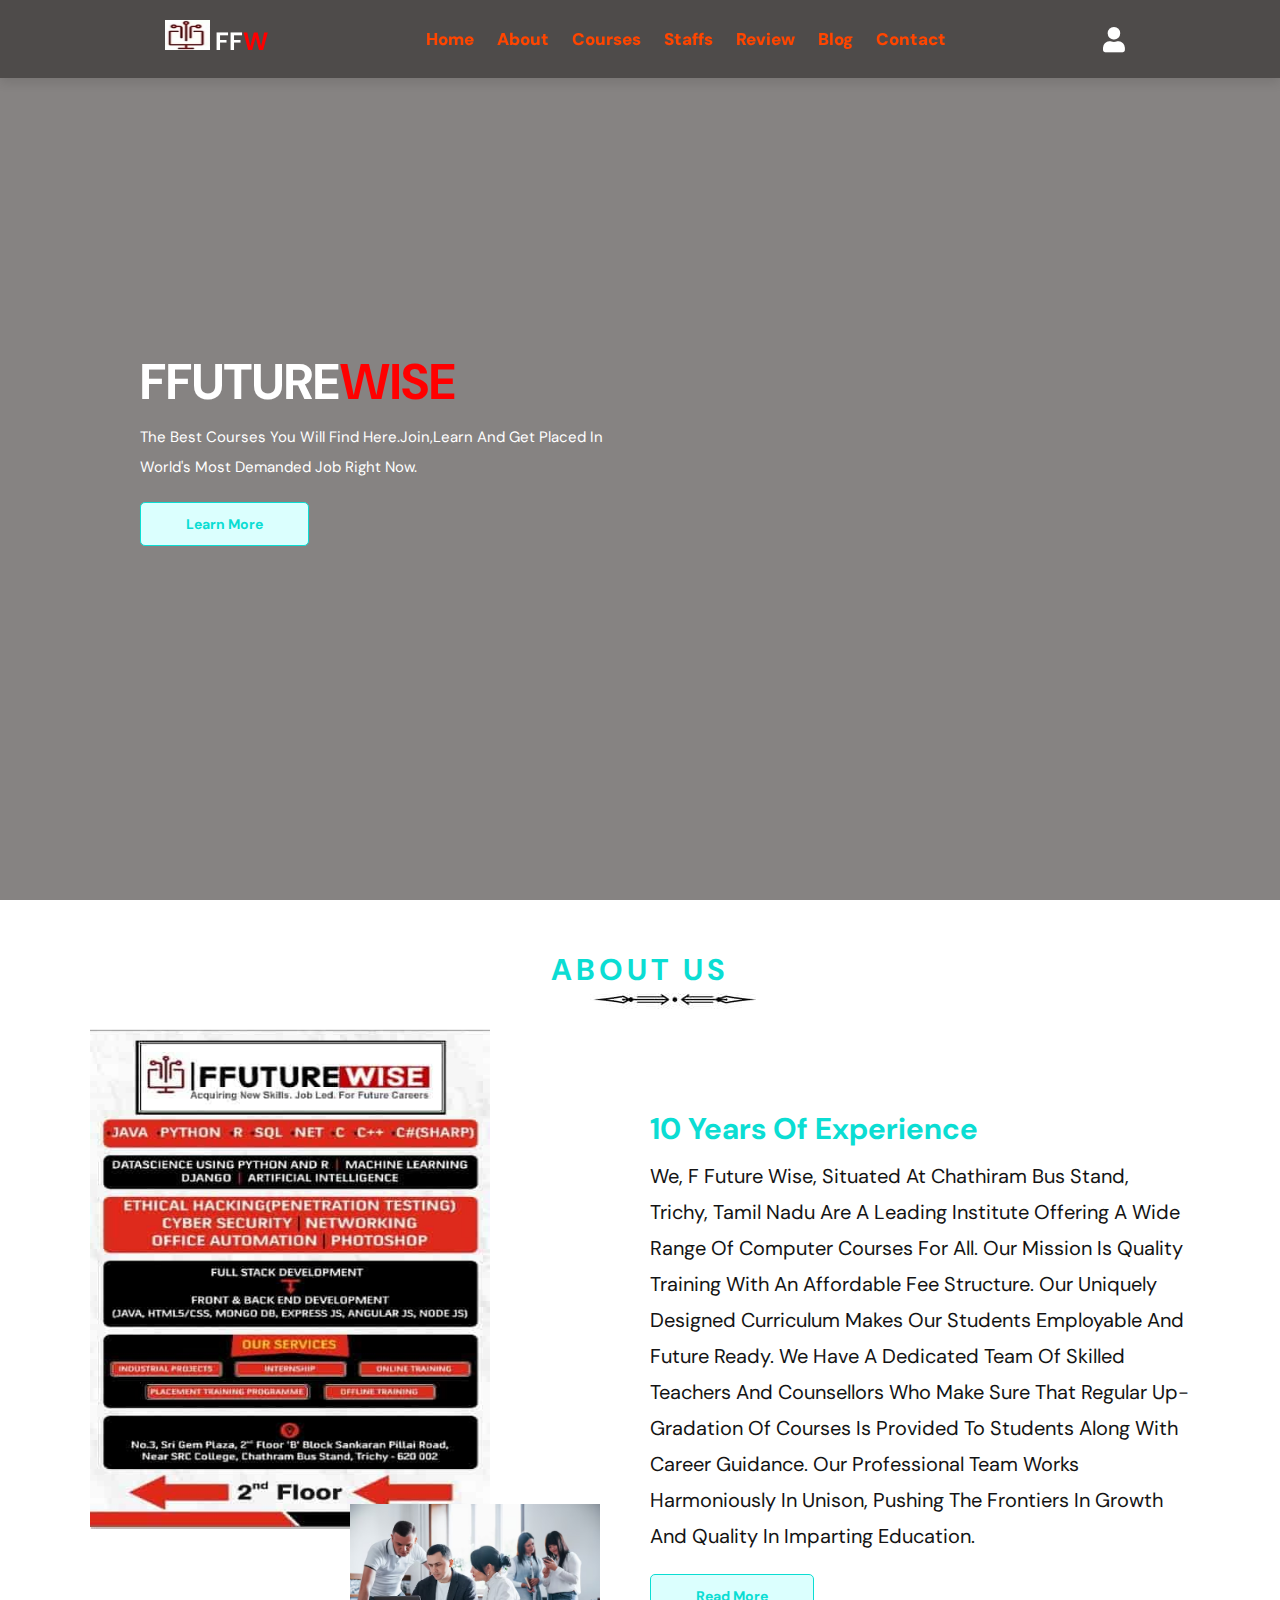
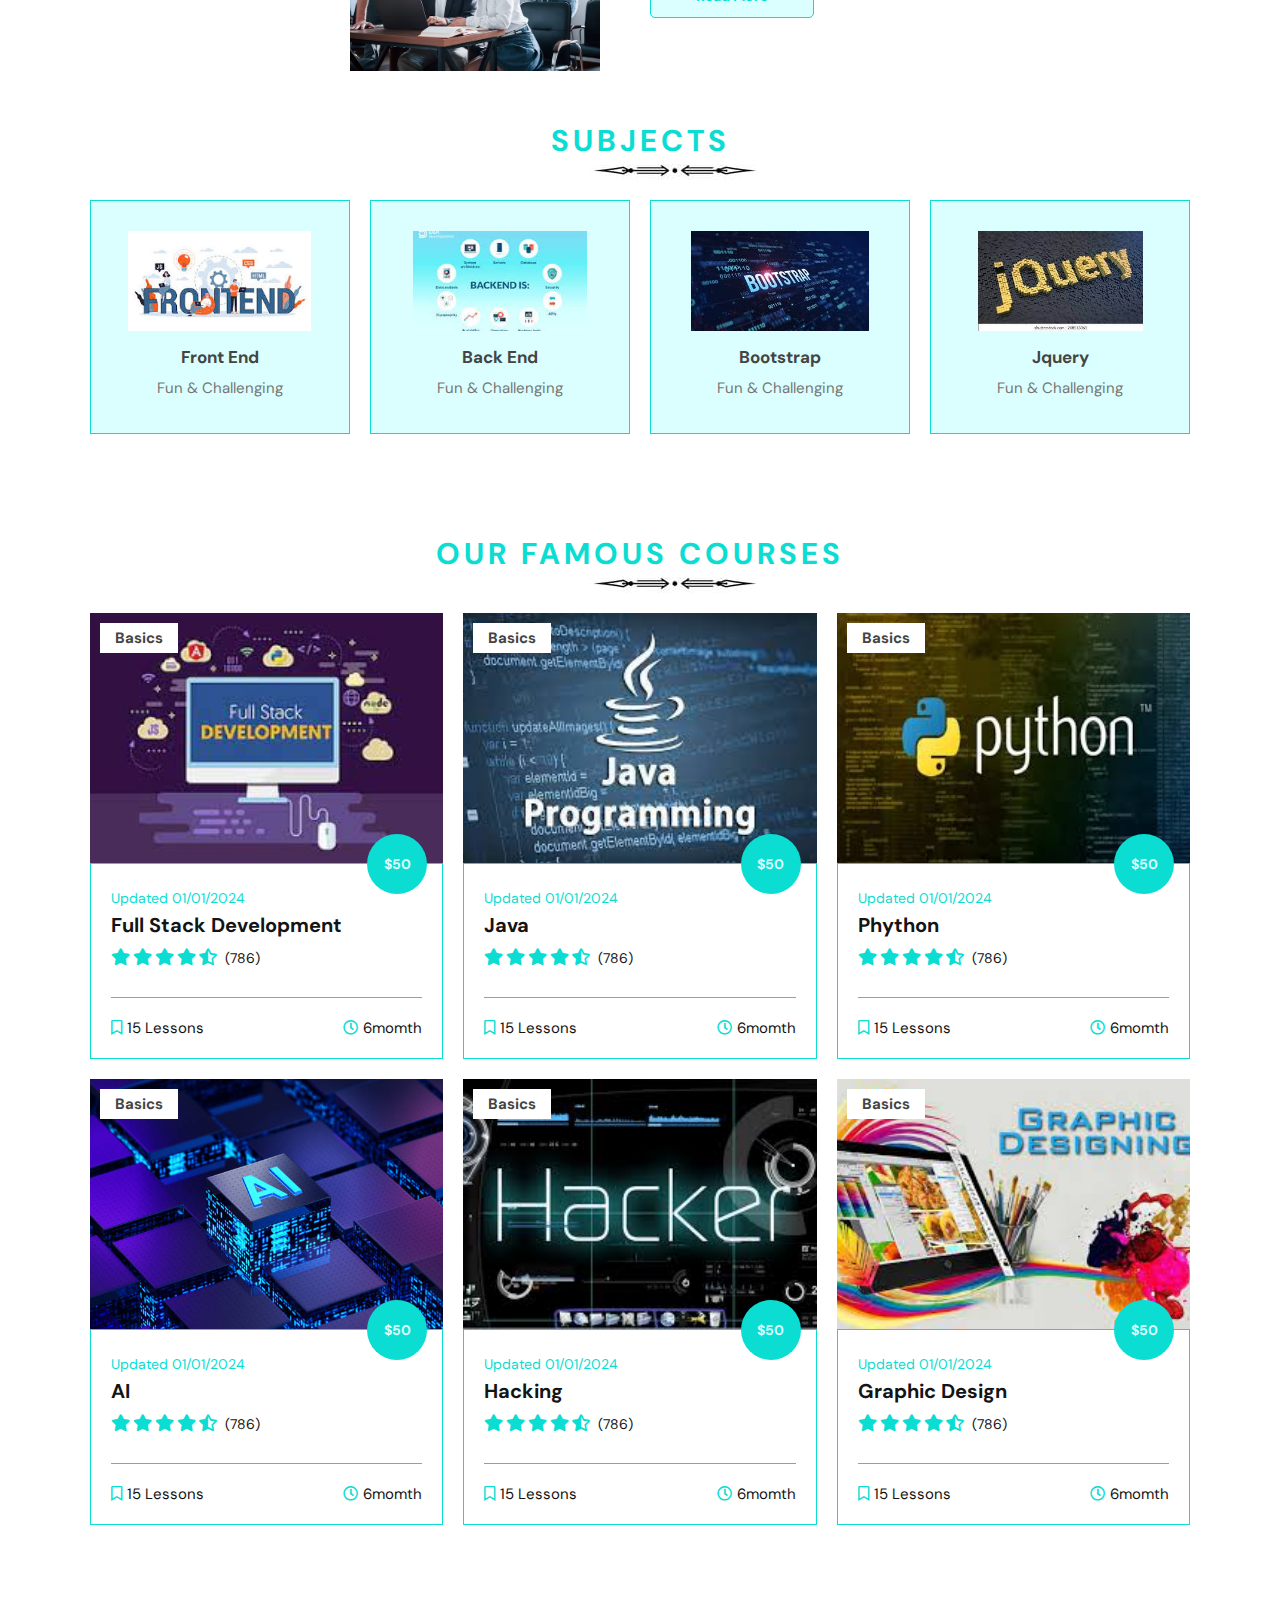
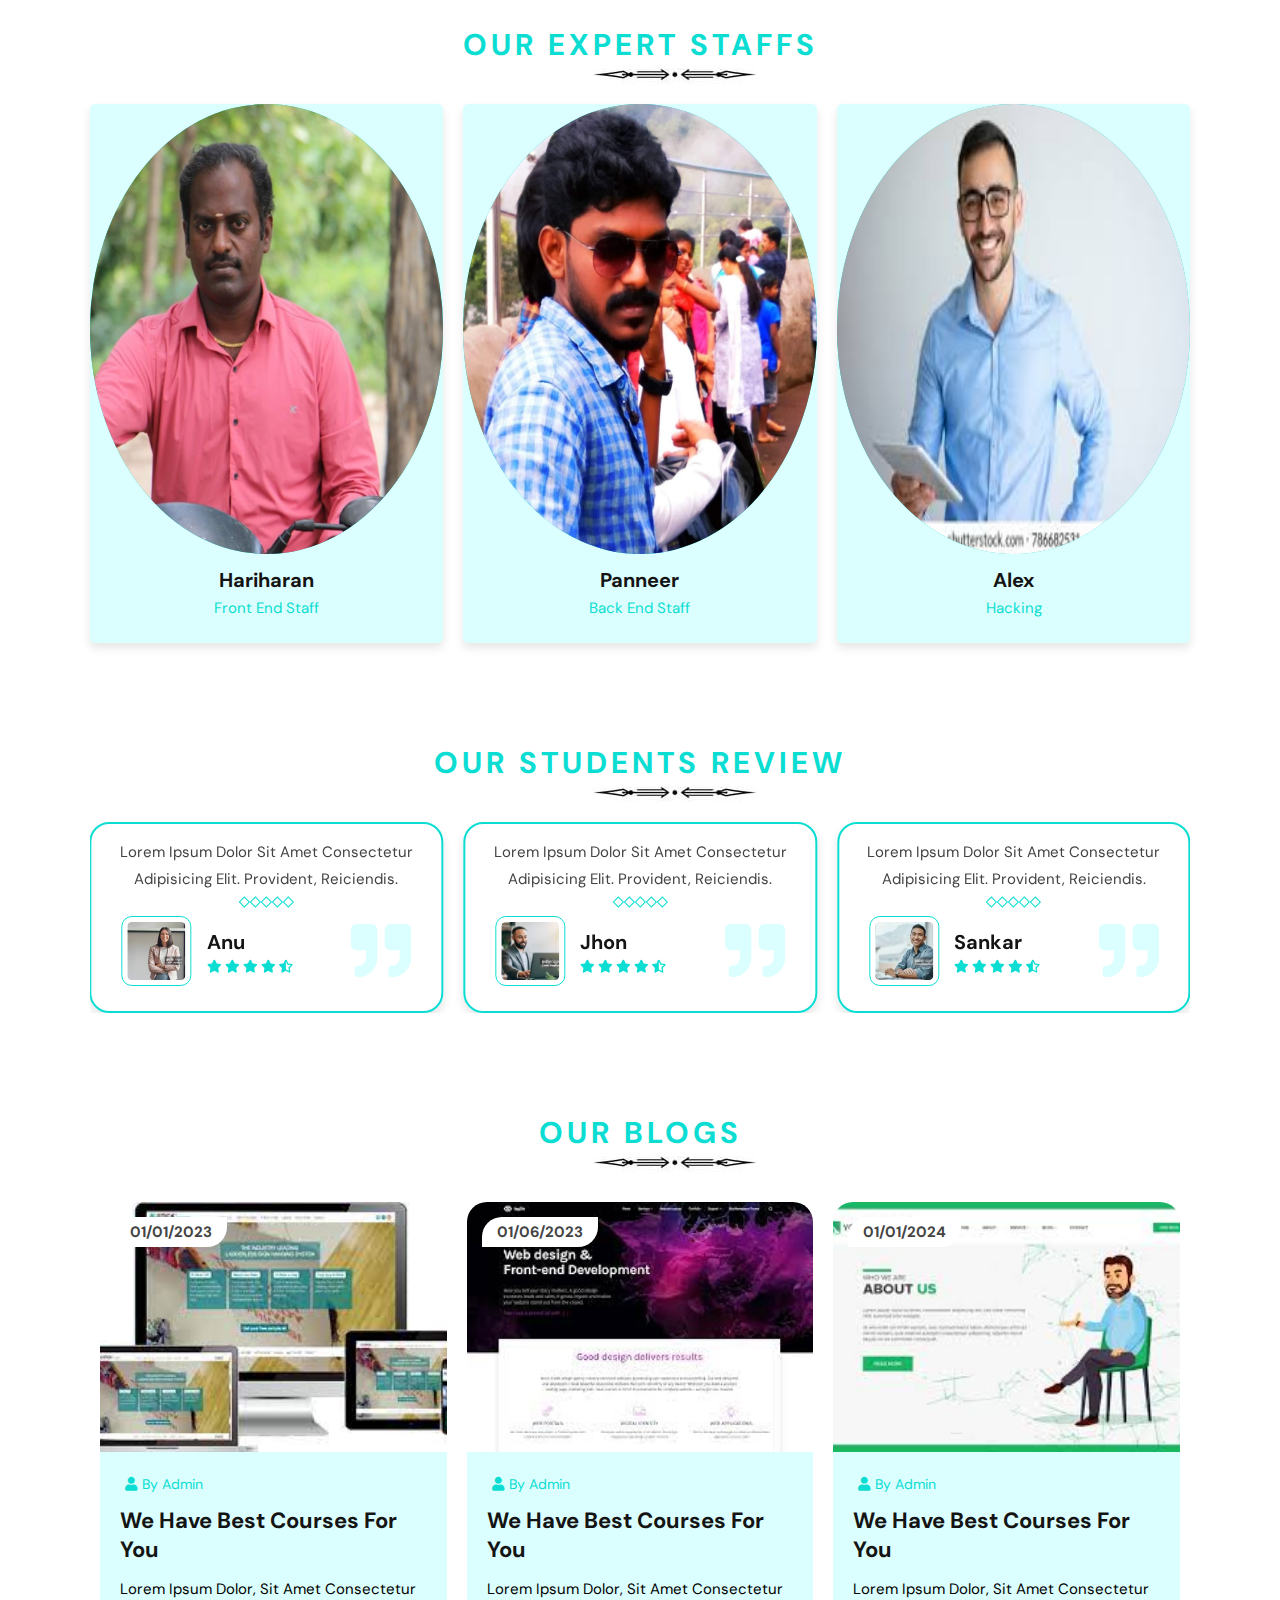
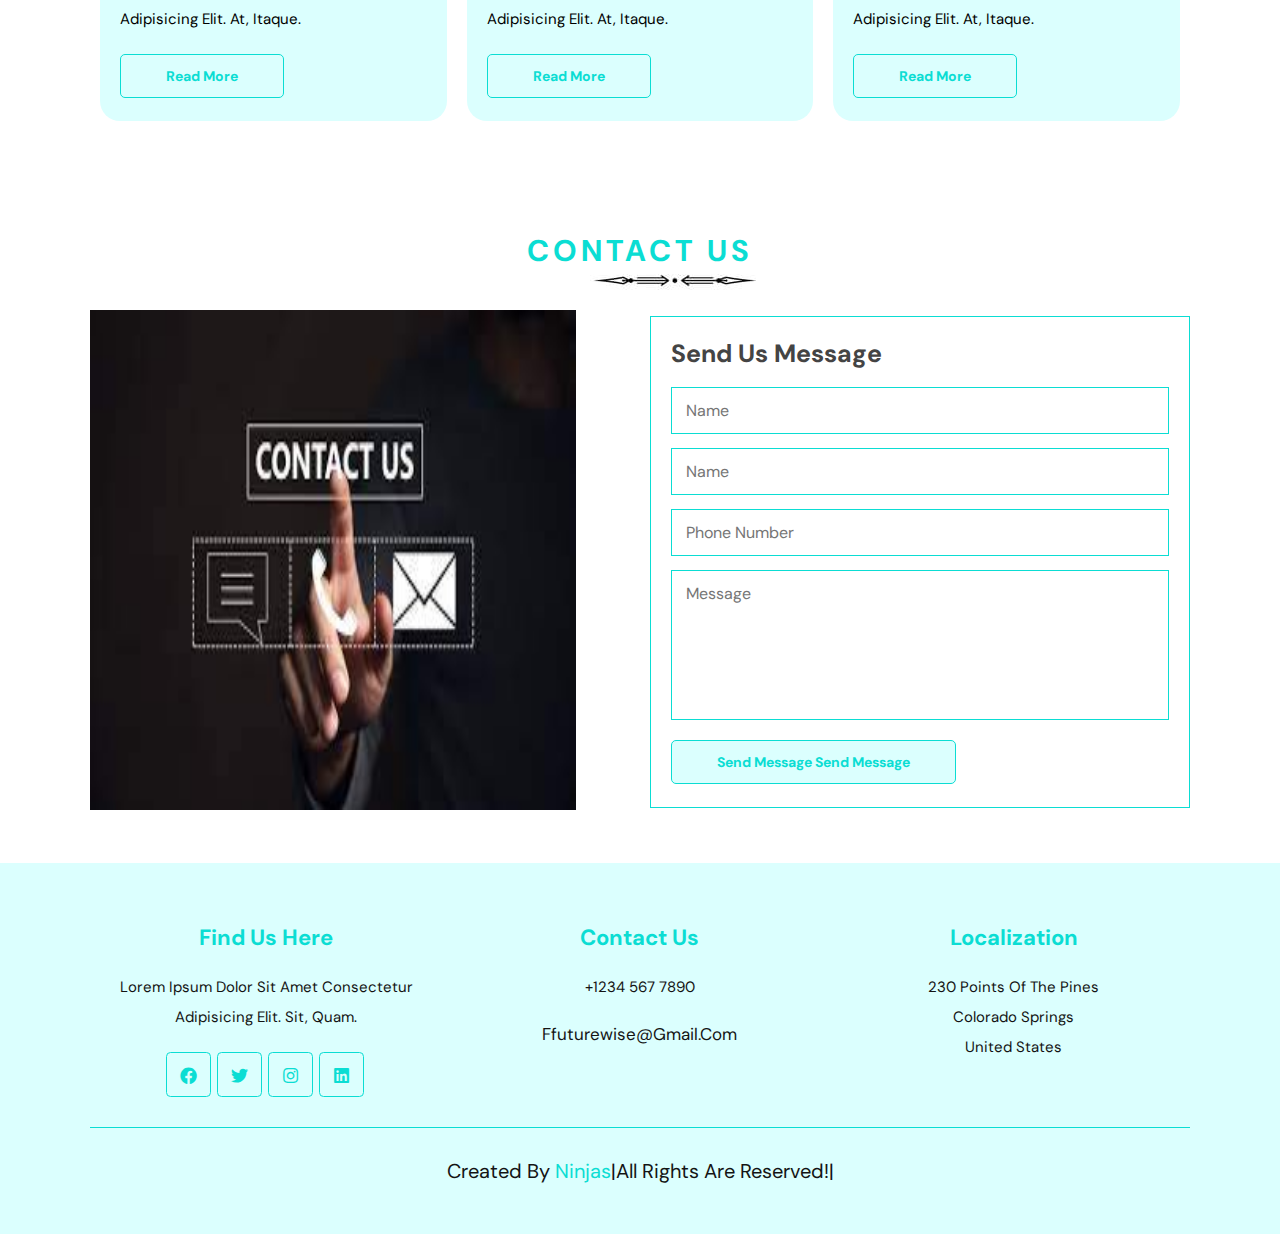
==== commit 0c297874: "ragul" ====
--- a/index.html
+++ b/index.html
@@ -15,9 +15,10 @@
 
       
        <header class="header">
-
+        
+           
          
-        <a href="#" class="logo"><i class="fa-solid fa-laptop-code"></i>FFW</a>
+        <a href="#" class="logo"><img src="IMAGES/ffw.jpg" alt="">FF<span style="color: red;">W</span></a>
         
         <nav class="navbar">
             <a href="#home" class="hover-underline">Home</a>
@@ -54,8 +55,12 @@
 
        <!-- home -->
        <section class="home" id="home">
-                  
-       
+
+       <div class="video">
+          <video autoplay loop muted play-inline class="background-clip">
+                <source src="IMAGES/lastvideo.mp4" type="video/mp4">
+             </video>          
+       </div>
           
         <div class="content">
         
@@ -67,9 +72,9 @@
                 <span class="text text-2" aria-hidden="true">Learn more</span>
             </a>
         </div>
-
+            
        </section>
-       
+    
 
           <!-- about -->
 
@@ -80,7 +85,7 @@
             <div class="container">
 
                 <figure class="about-image">
-                    <img src="IMAGES/img-1.avif" alt="" height="500" class="img1">
+                    <img src="IMAGES/about.jpg" alt="" height="500" class="img1">
                     <img src="IMAGES/img-2.avif" alt="" class="about-img">
                 </figure>
 
@@ -315,6 +320,20 @@
                     <div class="content">
                         <h1>Panneer</h1>
                         <span>Back end staff</span>
+                    </div>
+                </div>
+                <div class="box">
+                    <div class="image">
+                        <img src="IMAGES/m4.jpg" alt="">
+                        <div class="share">
+                            <a href="#" class="fab fa-facebook"></a>
+                            <a href="#" class="fab fa-twitter"></a>
+                            <a href="#" class="fab fa-instagram"></a>
+                        </div>
+                    </div>
+                    <div class="content">
+                        <h1>Alex</h1>
+                        <span>Hacking</span>
                     </div>
                 </div>
             </div>
--- a/style.css
+++ b/style.css
@@ -1,7 +1,7 @@
 @import url("https://fonts.googleapis.com/css2?family=DM+Sans:wght@400;700&family=Forum&dispaly=swap");
 
 :root{
-    --primary-color: #12c2b9;
+    --primary-color: #0bddd3;
     --secondary:#dbfffe;
     --black:#141414;
     --white:#fff;
@@ -20,6 +20,10 @@
     transition: all .2s linear;
 }
 
+ /* body {
+    background-color: rgb(78, 75, 74);
+ }  */
+
 html{
     font-size: 62.5%;
     overflow-x: hidden;
@@ -55,11 +59,14 @@
 }
 
 .heading::after{
-    /* content: url(IMAGES/line.png); */
+    content: url(IMAGES/line-112.jpg);
     display: block;
     width: 5rem;
+    height: 2rem;
     margin-inline: auto;
+    margin-left: 500px;
     margin-top: -1rem;
+    
 }
 
 .btn{
@@ -138,6 +145,16 @@
     transition: 1000ms ease;
 }
 
+.background-clip{
+    position: absolute;
+    right: 0;
+    left: 0;
+    top: 0;
+    bottom: 0;
+    z-index: 2;
+    height: 100%;
+    width: 100%;
+}
 
 /* header */
 
@@ -147,7 +164,7 @@
     right: 0;
     left: 0;
     z-index: 1000;
-    background: var(--white);
+    background-color: rgb(78, 75, 74);
     box-shadow: var(--box-shadow);
     display: flex;
     justify-content: space-between;
@@ -158,12 +175,16 @@
 .header .logo{
     font-size: 2.5rem;
     font-weight: bolder;
-    color: var(--black);
-}
-
-.header .logo i{
+    color: var(--white);
+    margin-left: 50px;
+}
+
+.header .logo img{
   color:var(--primary-color);
-  padding-right: .5rem;  
+  padding-right: .5rem;
+  width: 50px;
+  height: 30px;
+   
 }
 
 .header .navbar a{
@@ -180,6 +201,9 @@
 .header .navbar .hover-underline{
     position: relative;
     max-width: max-content;
+    color: orangered;
+    font-weight: 1000;
+
 }
 
 .header .navbar .hover-underline::after{
@@ -203,8 +227,8 @@
 
 .header .icons div{
     font-size: 2.5rem;
-    margin-left: 1.7rem;
-     color: var(--black);
+    margin-right: 4rem;
+     color: var(--white);
     cursor: pointer;
 }
 
@@ -270,13 +294,16 @@
     min-height: 100vh;
     display: flex;
     align-items: center;
-    background: url('IMAGES/TRAINE.avif') no-repeat;
+    background-color: rgba(82, 78, 77, 0.7);
     background-size: cover;
     background-position: center;
+    
 }
 
 .home .content{
     max-width: 50rem;
+    margin-left: 50px;
+    z-index: 10;
 }
 
 .home .content h3{
@@ -323,13 +350,13 @@
 }
 
 .about .container .about-content h3{
-    font-size: 3re;
+    font-size: 3rem;
     color: var(--primary-color);
 }
 
 .about .container .about-content p{
-    font-size: 1.6rem;
-    color: #444;
+    font-size: 2rem;
+    color: var(--black);
     padding: 1rem 0;
     line-height: 1.8;
 }
@@ -435,13 +462,13 @@
 
 .courses .box-container .box .content p{
     font-size: 1.4rem;
-    color: #444;
+    color: var(--primary-color);
     line-height: 2;
 }
 
 .courses .box-container .box .content h3{
     font-size: 2rem;
-    color: #444;
+    color: var(--black);
 }
 
 .courses .box-container .box .content .stars{
@@ -455,7 +482,7 @@
 
 .courses .box-container .box .content .stars span{
     font-size: 1.4rem;
-    color: #777;
+    color: var(--black);
     margin-left: .5rem;
 }
 
@@ -470,7 +497,7 @@
 
 .courses .box-container .box .content .icons span{
     font-size: 1.5rem;
-    color: #444;
+    color: var(--black);
 }
 
 .courses .box-container .box .content .icons span i{
@@ -487,7 +514,7 @@
 }
 
 .teacher .box-container .box{
-    background: var(--white);
+    background: var(--secondary);
     box-shadow: var(--box-shadow);
     border-radius: .5rem;
     position: relative;
@@ -498,13 +525,13 @@
 .teacher .box-container .box .image{
     position: relative;
     overflow: hidden;
-    background-color: #444;
+    /* background-color: #444; */
 }
 
 .teacher .box-container .box .image img{
     background: var(--primary-color);
     width: 100%;
-    height: 500px;
+    height: 450px;
     border-radius: 50%;
 }
 
@@ -526,14 +553,14 @@
    line-height: 4rem;
    font-size: 2rem;
    margin: 0 1rem;
-   color: var(--secondary);
-   background: var(--primary-color);
+   color: var(--primary-color);
+   background: var(--secondary);
    border-radius: .5rem;
 }
 
 .teacher .box-container .box .image .share a:hover{
-    color: var(--primary-color);
-    background: var(--secondary);
+    color: var(--secondary);
+    background: var(--primary-color);
 }
 
 .teacher .box-container .box .content{
@@ -550,7 +577,7 @@
 .teacher .box-container .box .content span{
     font-size: 1.5rem;
     line-height: 2;
-    color: #777;
+    color: var(--primary-color);
 }
 
 /* review */
@@ -558,7 +585,7 @@
 .review .slide{
     padding: 1.5rem;
     box-shadow: var(--box-shadow);
-    border: 0.1rem solid rgba(0, 0, 0, 0.1);
+    border: 2px solid var(--primary-color);
     border-radius: 2rem;
     position: relative;
 }
